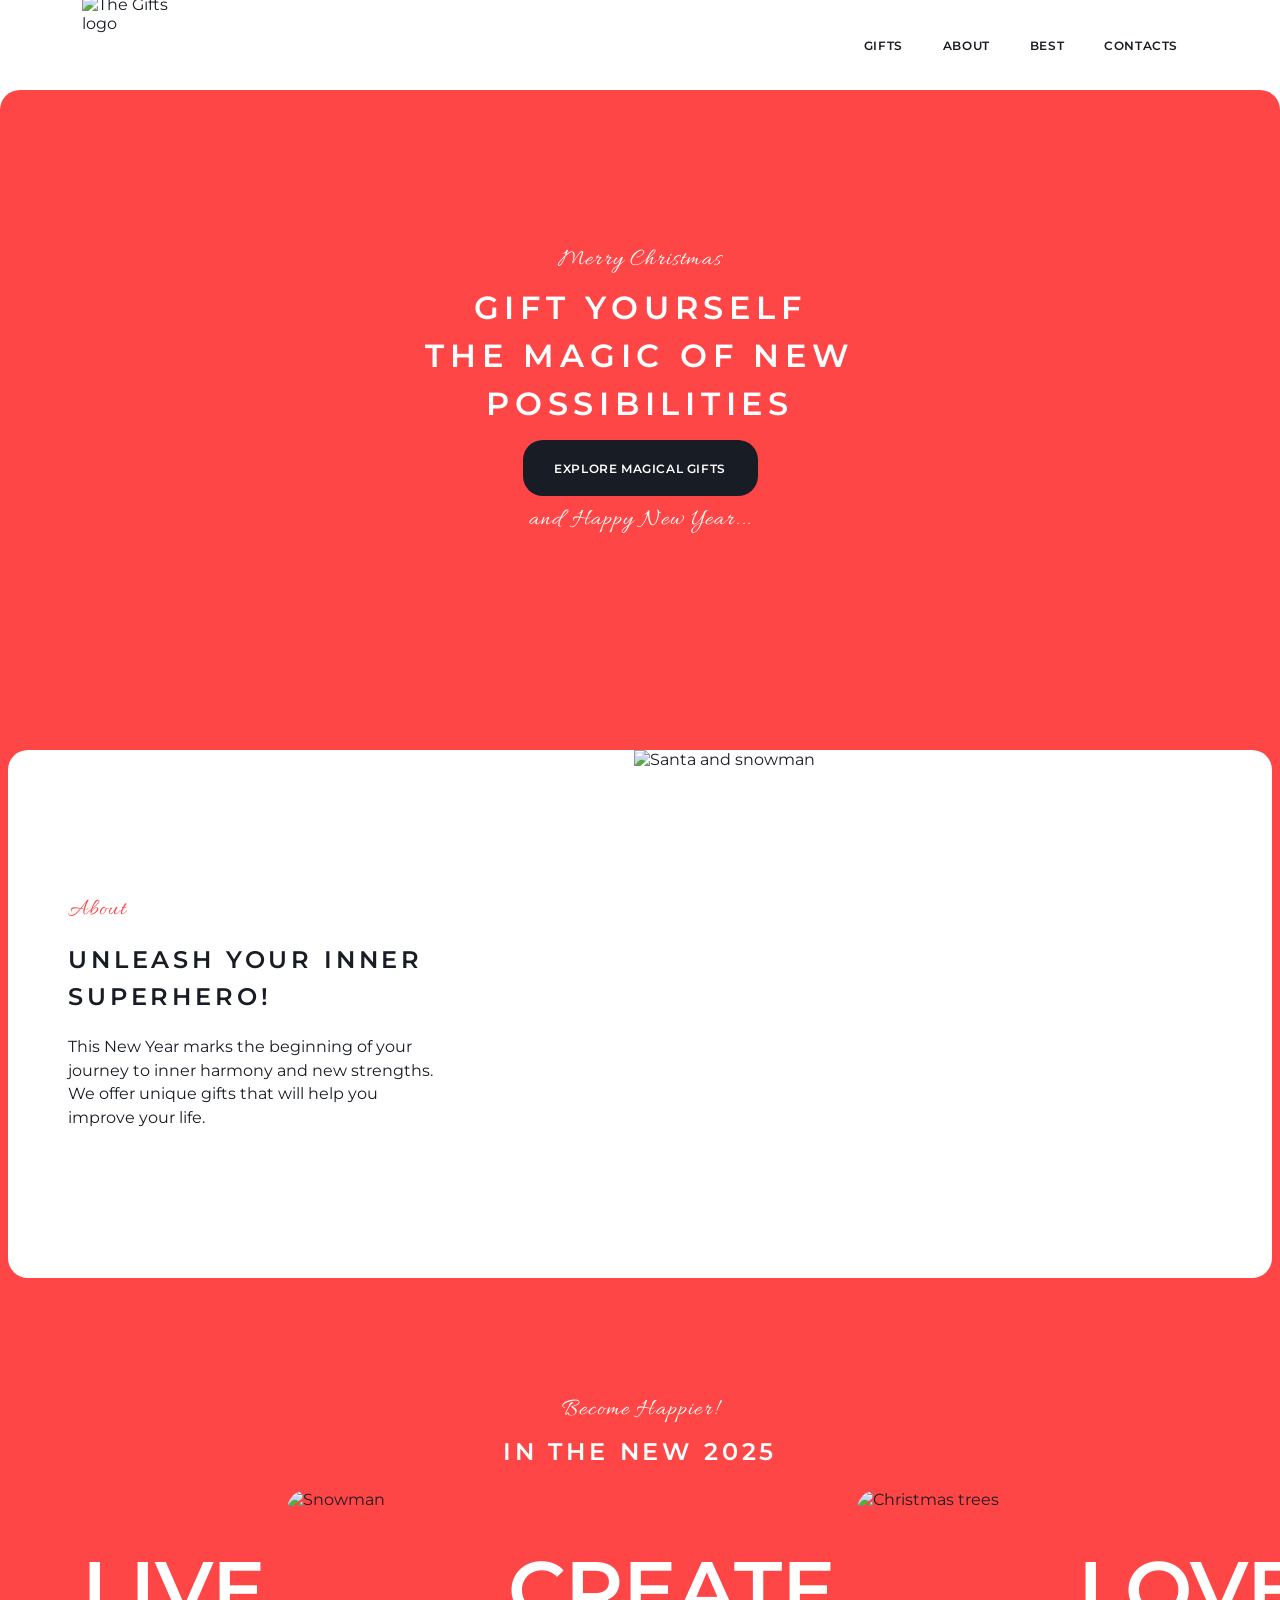
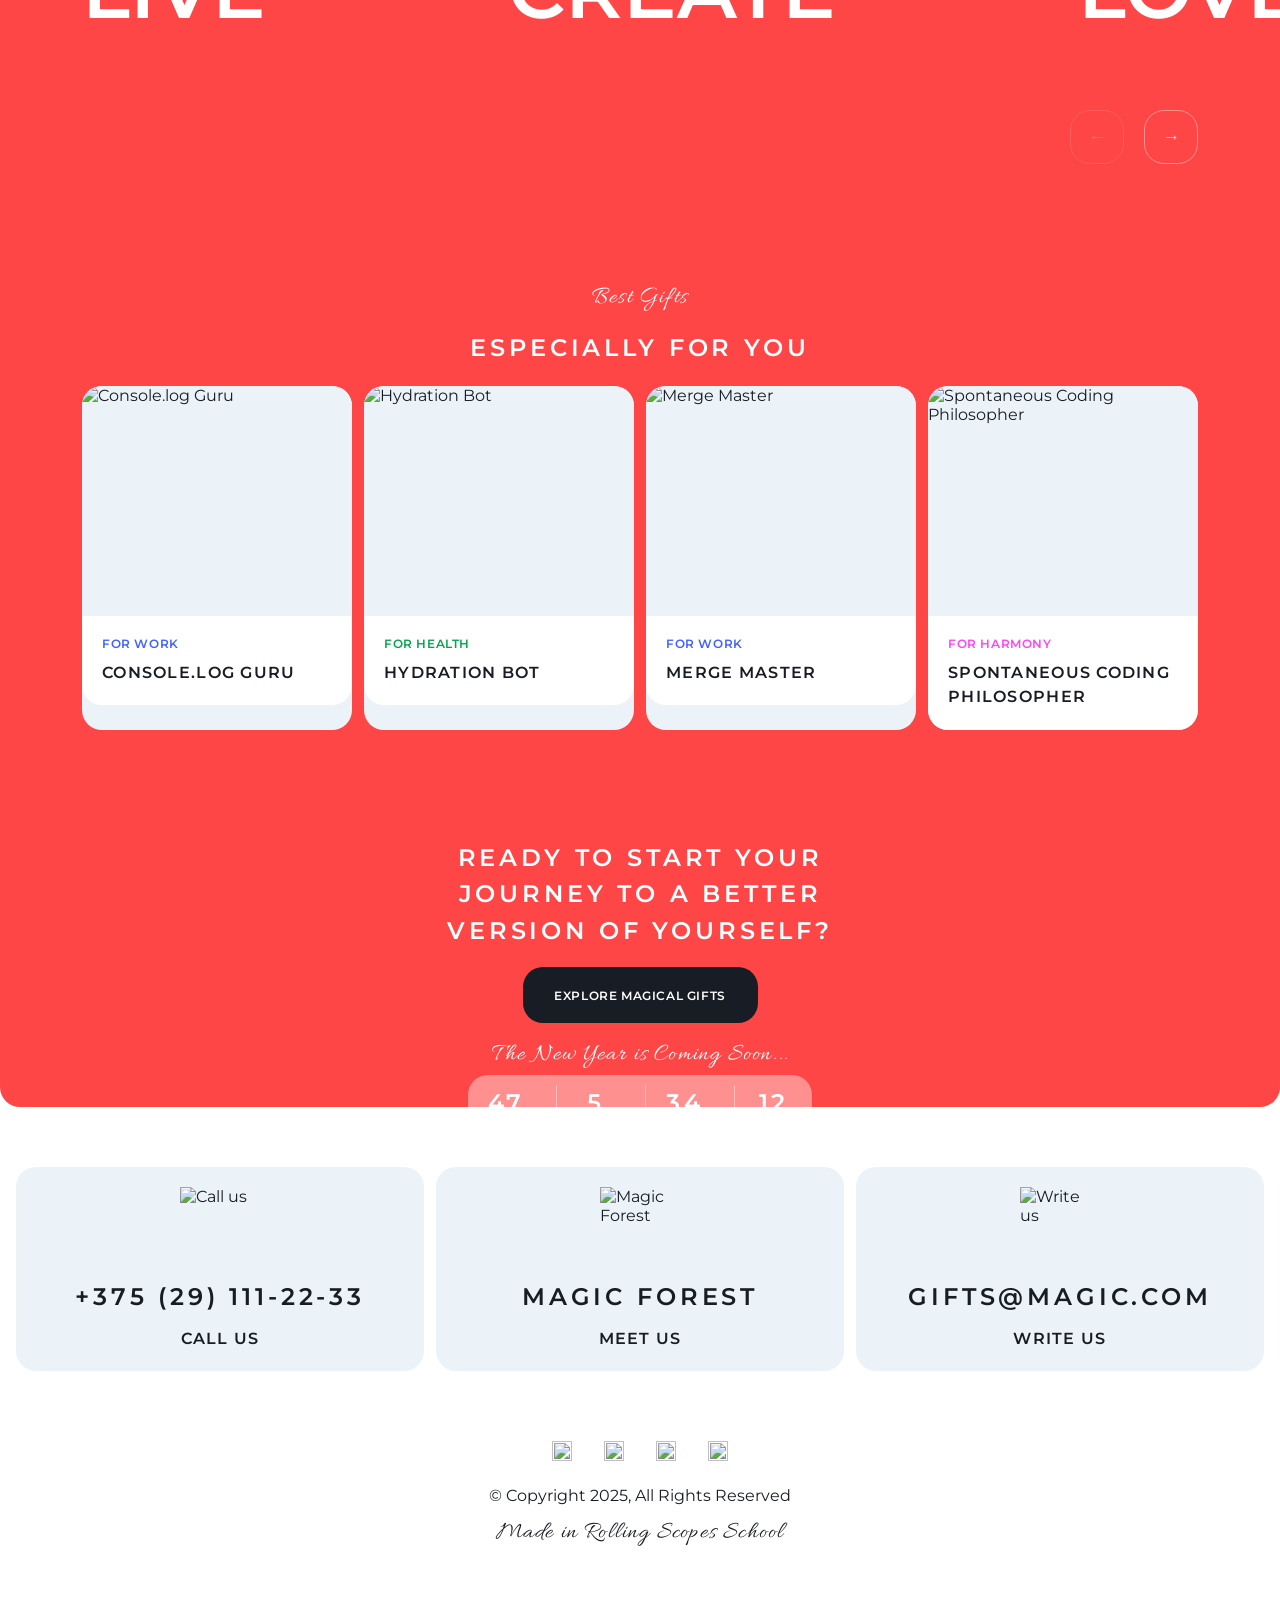
==== christmas-shop/index.html @ 15510784 "fix: responsive design for gifts and tabs, burger menu fix" ====
<!doctype html>
<html lang="en">
  <head>
    <meta charset="UTF-8">
    <meta name="viewport" content="width=device-width, initial-scale=1.0">

    <title>Christmas Shop</title>
    <link rel="icon" href="assets/icons/snowflake.svg" type="image/svg+xml">
    <link rel="preconnect" href="https://fonts.googleapis.com">
    <link rel="preconnect" href="https://fonts.gstatic.com" crossorigin>
    <link href="https://fonts.googleapis.com/css2?family=Allura&family=Montserrat:ital,wght@0,100..900;1,100..900&display=swap" rel="stylesheet">
    <link rel="stylesheet" href="style.css">
  </head>
  <body class="index-page">
    <div class="page-wrapper">

      <!-- HEADER -->
      <header class="header">
        <div class="header__inner">
          <a href="index.html" class="logo">
            <div class="logo__icon">
              <img src="assets/icons/logo.svg" alt="The Gifts logo">
            </div>
          </a>
          <nav>
            <ul class="nav">
              <li><a href="gifts.html" class="nav__link">GIFTS</a></li>
              <li><a href="#about" class="nav__link">ABOUT</a></li>
              <li><a href="#best" class="nav__link">BEST</a></li>
              <li><a href="#contacts" class="nav__link">CONTACTS</a></li>
            </ul>
          </nav>
          <button class="burger-btn" id="burgerBtn" aria-label="Menu">
            <span class="burger-btn__line"></span>
            <span class="burger-btn__line"></span>
          </button>
        </div>
      </header>

      <!-- MAIN -->
      <main>

        <!-- HERO -->
        <section id="hero" class="hero">
          <img
            class="hero__ball-bg"
            src="assets/images/bg-ball.png"
            alt=""
            aria-hidden="true"
          >

          <div class="hero__content">
            <p class="hero__tag">Merry Christmas</p>
            <h1 class="hero__title">
              Gift Yourself<br>
              The Magic Of New<br>
              Possibilities
            </h1>
            <a href="gifts.html" class="btn">Explore Magical Gifts</a>
            <p class="hero__sub">and Happy New Year...</p>
          </div>
        </section>

        <!-- ABOUT -->
        <section id="about" class="about">
          <div class="about__inner">
            <div class="about__text">
              <p class="about__label">About</p>
              <h2 class="about__title">Unleash Your Inner<br>Superhero!</h2>
              <p class="about__desc">
                This New Year marks the beginning of your journey to inner
                harmony and new strengths. We offer unique gifts that will help
                you improve your life.
              </p>
            </div>
            <div class="about__image">
              <img src="assets/images/santa.png" alt="Santa and snowman">
            </div>
          </div>
        </section>

        <!-- SLIDER -->
        <section id="slider" class="slider">
          <p class="section-label">Become Happier!</p>
          <h2 class="section-title">In The New 2025</h2>

          <div class="slider__viewport">
            <div class="slider__track" id="sliderTrack">
              <span class="slider__word">LIVE</span>
              <img
                class="slider__img"
                src="assets/images/snowman.png"
                alt="Snowman"
              >
              <span class="slider__word">CREATE</span>
              <img
                class="slider__img"
                src="assets/images/christmas-trees.png"
                alt="Christmas trees"
              >
              <span class="slider__word">LOVE</span>
              <img
                class="slider__img"
                src="assets/images/christmas-tree-ball.png"
                alt="Christmas ball"
              >
              <span class="slider__word">DREAM</span>
              <img
                class="slider__img"
                src="assets/images/fairytale-house.png"
                alt="Fairytale house"
              >
            </div>
          </div>

          <div class="slider__nav">
            <button
              class="slider__btn"
              id="sliderPrev"
              aria-label="Previous"
              disabled
            >
              &#8592;
            </button>
            <button class="slider__btn" id="sliderNext" aria-label="Next">
              &#8594;
            </button>
          </div>
        </section>

        <!-- BEST GIFTS -->
        <section id="best" class="best-gifts">
          <p class="best-gifts__label">Best Gifts</p>
          <h2 class="best-gifts__title">Especially For You</h2>

          <div class="gifts-grid">
            <article class="gift-card">
              <img
                class="gift-card__img"
                src="assets/images/gift-for-work.png"
                alt="Console.log Guru"
              >
              <div class="gift-card__body">
                <p class="gift-card__tag gift-card__tag--work">For Work</p>
                <h3 class="gift-card__name">Console.log Guru</h3>
              </div>
            </article>

            <article class="gift-card">
              <img
                class="gift-card__img"
                src="assets/images/gift-for-health.png"
                alt="Hydration Bot"
              >
              <div class="gift-card__body">
                <p class="gift-card__tag gift-card__tag--health">For Health</p>
                <h3 class="gift-card__name">Hydration Bot</h3>
              </div>
            </article>

            <article class="gift-card">
              <img
                class="gift-card__img"
                src="assets/images/gift-for-work.png"
                alt="Merge Master"
              >
              <div class="gift-card__body">
                <p class="gift-card__tag gift-card__tag--work">For Work</p>
                <h3 class="gift-card__name">Merge Master</h3>
              </div>
            </article>

            <article class="gift-card">
              <img
                class="gift-card__img"
                src="assets/images/gift-for-harmony.png"
                alt="Spontaneous Coding Philosopher"
              >
              <div class="gift-card__body">
                <p class="gift-card__tag gift-card__tag--harmony">For Harmony</p>
                <h3 class="gift-card__name">Spontaneous Coding Philosopher</h3>
              </div>
            </article>
          </div>
        </section>

        <!-- CTA -->
        <section id="cta" class="cta">
          <div class="cta__inner">
            <h2 class="cta__title">
              Ready To Start Your <br>
              Journey To A Better <br>
              Version Of Yourself?
            </h2>
            <a href="gifts.html" class="btn">Explore Magical Gifts</a>
            <p class="cta__tag">The New Year is Coming Soon...</p>
            <div class="countdown">
              <div class="countdown__block">
                <div class="countdown__num" id="cd-days">47</div>
                <div class="countdown__label">Days</div>
              </div>
              <div class="countdown__block">
                <div class="countdown__num" id="cd-hours">5</div>
                <div class="countdown__label">Hours</div>
              </div>
              <div class="countdown__block">
                <div class="countdown__num" id="cd-mins">34</div>
                <div class="countdown__label">Minutes</div>
              </div>
              <div class="countdown__block">
                <div class="countdown__num" id="cd-secs">12</div>
                <div class="countdown__label">Seconds</div>
              </div>
            </div>
          </div>

          <div class="cta__scene">
            <img
              class="cta__forest-bg"
              src="assets/images/bg-forest.png"
              alt=""
              aria-hidden="true"
            >
          </div>
        </section>

      </main>

      <!-- FOOTER -->
      <footer id="contacts" class="footer">
        <div class="footer__cards">
          <a href="tel:+375291112233" class="footer__card">
            <div class="footer__card-icon">
              <img src="assets/icons/santa-claus.svg" alt="Call us">
            </div>
            <p class="footer__card-main">+375 (29) 111-22-33</p>
            <p class="footer__card-sub">Call Us</p>
          </a>

          <a
            href="https://www.google.com/maps/place/Prague/@50.0580683,13.841845,10z/data=!3m1!4b1!4m6!3m5!1s0x470b939c0970798b:0x400af0f66164090!8m2!3d50.0755381!4d14.4378005!16zL20vMDV5d2c?entry=ttu&g_ep=EgoyMDI2MDQwNS4wIKXMDSoASAFQAw%3D%3D"
            target="_blank"
            rel="noopener noreferrer"
            class="footer__card"
          >
            <div class="footer__card-icon">
              <img src="assets/icons/christmas-tree.svg" alt="Magic Forest">
            </div>
            <p class="footer__card-main">Magic Forest</p>
            <p class="footer__card-sub">Meet Us</p>
          </a>

          <a href="mailto:gifts@magic.com" class="footer__card">
            <div class="footer__card-icon">
              <img src="assets/icons/snake.svg" alt="Write us">
            </div>
            <p class="footer__card-main">gifts@magic.com</p>
            <p class="footer__card-sub">Write Us</p>
          </a>
        </div>

        <div class="footer__bottom">
          <ul class="footer__socials">
            <li>
              <a
                href="#"
                class="footer__social-link"
                target="_blank"
                rel="noopener noreferrer"
                aria-label="Telegram"
              >
                <img src="assets/icons/social-telegr.svg" alt="" width="20" height="20">
              </a>
            </li>
            <li>
              <a
                href="#"
                class="footer__social-link"
                target="_blank"
                rel="noopener noreferrer"
                aria-label="Facebook"
              >
                <img src="assets/icons/social-faceb.svg" alt="" width="20" height="20">
              </a>
            </li>
            <li>
              <a
                href="#"
                class="footer__social-link"
                target="_blank"
                rel="noopener noreferrer"
                aria-label="Instagram"
              >
                <img src="assets/icons/social-instag.svg" alt="" width="20" height="20">
              </a>
            </li>
            <li>
              <a
                href="#"
                class="footer__social-link"
                target="_blank"
                rel="noopener noreferrer"
                aria-label="X"
              >
                <img src="assets/icons/social-x.svg" alt="" width="20" height="20">
              </a>
            </li>
          </ul>
          <p class="footer__copy">© Copyright 2025, All Rights Reserved</p>
          <p class="footer__made">
            <a
              href="https://rs.school/"
              target="_blank"
              rel="noopener noreferrer"
            >
              Made in Rolling Scopes School
            </a>
          </p>
        </div>
      </footer>

    </div>
    <!-- /.page-wrapper -->

  </body>
</html>
---- christmas-shop/style.css ----
/* -- RESET -- */
* {
    margin: 0;
    padding: 0;
    box-sizing: border-box;
}

/* -- BASE -- */
html {
    scroll-behavior: smooth;
}

body {
    font-family: 'Montserrat', sans-serif;
    background-color: #ffffff;
    color: #181C24;
    min-height: 100vh;
}

img {
    max-width: 100%;
    display: block;
}

a {
    text-decoration: none;
    color: inherit;
}

ul {
    list-style: none;
}

/* -- PAGE WRAPPER -- */
.page-wrapper {
    max-width: 1440px;
    width: 100%;
    margin: 0 auto;
    background-color: #ffffff;
    overflow-x: hidden;
}

/* -- HEADER -- */
.header {
    position: sticky;
    top: 0;
    z-index: 100;
    background-color: #ffffff;
    height: 90px;
}

.header__inner {
    height: 100%;
    display: flex;
    justify-content: space-between;
    align-items: center;
    padding: 0 82px;
}

.logo {
    display: flex;
    align-items: center;
    cursor: pointer;
}

.logo__icon {
    width: 100px;
    height: 100px;
}

.logo__icon img {
    width: 100%;
    height: 100%;
    object-fit: contain;
}

.nav {
    display: flex;
    align-items: center;
    list-style: none;
}

.nav__link {
    display: block;
    padding: 12px 20px;
    font-family: 'Montserrat', sans-serif;
    font-weight: 600;
    font-size: 12px;
    letter-spacing: 0.05em;
    text-transform: uppercase;
    color: #181C24;
    border-radius: 12px;
    transition: color 0.3s, background-color 0.3s;
}

.nav__link--active {
    color: #aaaaaa;
    cursor: default;
    pointer-events: none;
}

/* -- BUTTON -- */
.btn {
    display: inline-flex;
    align-items: center;
    justify-content: center;
    width: fit-content;
    min-width: 235px;
    height: 56px;
    background-color: #181C24;
    color: #ffffff;
    border-radius: 20px;
    font-family: 'Montserrat', sans-serif;
    font-weight: 600;
    font-size: 12px;
    letter-spacing: 0.05em;
    text-transform: uppercase;
    border: none;
    cursor: pointer;
    transition: background-color 0.3s, color 0.3s;
}

/* -- HERO -- */
.hero {
    position: relative;
    background-color: #ff4646;
    background-image: url('assets/images/bg-snow.png');
    background-repeat: no-repeat;
    background-position: center;
    background-size: cover;
    border-radius: 20px 20px 0 0;
    display: flex;
    align-items: center;
    justify-content: center;
    overflow: hidden;
    min-height: 600px;
}

.hero__ball-bg {
    position: absolute;
    top: 50%;
    left: 50%;
    transform: translate(-50%, -50%);
    height: 100%;
    width: auto;
    z-index: 1;
    pointer-events: none;
}

.hero__garland {
    position: absolute;
    top: 0;
    left: 0;
    width: 100%;
    z-index: 2;
    pointer-events: none;
}

.hero__content {
    position: relative;
    z-index: 3;
    display: flex;
    align-items: center;
    justify-content: center;
    flex-direction: column;
    gap: 12px;
    padding: 60px 0;
    width: 430px;
    max-width: 430px;
    text-align: center;
}

.hero__tag {
    font-family: 'Allura', cursive;
    font-size: 24px;
    line-height: 1;
    letter-spacing: 0.05em;
    color: #ffffff;
}

.hero__title {
    font-family: 'Montserrat', sans-serif;
    font-weight: 600;
    font-size: 32px;
    line-height: 1.5;
    letter-spacing: 0.18em;
    text-transform: uppercase;
    color: #ffffff;
}

.hero__sub {
    font-family: 'Allura', cursive;
    font-size: 24px;
    line-height: 1;
    letter-spacing: 0.05em;
    color: #ffffff;
}

/* -- ABOUT -- */
.about {
    background-color: #ff4646;
    background-image: url('assets/images/bg-snow.png');
    background-repeat: no-repeat;
    background-position: center;
    background-size: cover;
    padding: 60px 8px;
    display: flex;
    justify-content: center;
}

.about__inner {
    display: flex;
    align-items: center;
    justify-content: space-between;
    flex-direction: row;
    border-radius: 20px;
    width: 1276px;
    height: 528px;
    max-width: 1276px;
    background-color: #ffffff;
    overflow: hidden;
}

.about__text {
    padding: 60px 0 60px 60px;
    width: 426px;
    max-width: 426px;
    display: flex;
    align-items: flex-start;
    justify-content: center;
    flex-direction: column;
    gap: 20px;
}

.about__label {
    font-family: 'Allura', cursive;
    font-size: 24px;
    line-height: 1;
    letter-spacing: 0.05em;
    color: #ff4646;
}

.about__title {
    font-family: 'Montserrat', sans-serif;
    font-weight: 600;
    font-size: 24px;
    line-height: 1.52;
    letter-spacing: 0.16em;
    text-transform: uppercase;
    color: #181C24;
}

.about__desc {
    font-family: 'Montserrat', sans-serif;
    font-weight: 400;
    font-size: 16px;
    line-height: 1.48;
    color: #181C24;
}

.about__image {
    width: 638px;
    height: 528px;
    flex-shrink: 0;
    overflow: hidden;
}

.about__image img {
    width: 100%;
    height: 100%;
    object-fit: cover;
    border-radius: 0 20px 20px 0;
}

/* -- SLIDER -- */
.slider {
    height: 488px;
    background-color: #ff4646;
    background-image: url('assets/images/bg-snow.png');
    background-repeat: no-repeat;
    background-position: center;
    background-size: cover;
    overflow: hidden;
}

.section-label {
    font-family: 'Allura', cursive;
    font-size: 24px;
    line-height: 1;
    letter-spacing: 0.05em;
    text-align: center;
    color: #ffffff;
    padding-top: 60px;
    margin-bottom: 12px;
}

.section-title {
    font-family: 'Montserrat', sans-serif;
    font-weight: 600;
    font-size: 24px;
    line-height: 1.52;
    letter-spacing: 0.16em;
    text-transform: uppercase;
    text-align: center;
    color: #ffffff;
    margin-bottom: 20px;
}

.slider__viewport {
    overflow: hidden;
    padding-left: 82px;
}

.slider__track {
    display: flex;
    align-items: center;
    flex-direction: row;
    gap: 21px;
    transition: transform 0.5s ease;
    will-change: transform;
}

.slider__word {
    font-family: 'Montserrat', sans-serif;
    font-weight: 600;
    font-size: 80px;
    line-height: 1;
    text-transform: uppercase;
    color: #ffffff;
    flex-shrink: 0;
}

.slider__img {
    width: 200px;
    height: 200px;
    border-radius: 20px;
    object-fit: cover;
    flex-shrink: 0;
}

.slider__nav {
    display: flex;
    align-items: center;
    justify-content: flex-end;
    gap: 20px;
    padding-top: 20px;
    padding-right: 82px;
}

.slider__btn {
    display: flex;
    align-items: center;
    justify-content: center;
    width: 54px;
    height: 54px;
    border-radius: 20px;
    border: 1px solid rgba(255, 255, 255, 0.4);
    background: transparent;
    color: rgba(255, 255, 255, 0.7);
    font-size: 18px;
    cursor: pointer;
    transition: background-color 0.3s, color 0.3s, border-color 0.3s;
}

.slider__btn:disabled {
    opacity: 0.3;
    cursor: default;
}

/* -- BEST GIFTS -- */
.best-gifts {
    height: 554px;
    display: flex;
    flex-direction: column;
    gap: 20px;
    background-color: #ff4646;
    background-image: url('assets/images/bg-snow.png');
    background-repeat: no-repeat;
    background-position: center;
    background-size: cover;
}

.best-gifts__label {
    font-family: 'Allura', cursive;
    font-size: 24px;
    line-height: 1;
    letter-spacing: 0.05em;
    text-align: center;
    color: #ffffff;
    padding-top: 60px;
}

.best-gifts__title {
    font-family: 'Montserrat', sans-serif;
    font-weight: 600;
    font-size: 24px;
    line-height: 1.52;
    letter-spacing: 0.16em;
    text-transform: uppercase;
    text-align: center;
    color: #ffffff;
}

/* -- GIFT CARDS (shared: best-gifts + gifts page) -- */
.gifts-grid {
    display: flex;
    justify-content: center;
    gap: 12px;
    padding: 0 82px;
}

.gift-card {
    border-radius: 20px;
    width: 310px;
    background-color: #ecf3f8;
    cursor: pointer;
    overflow: hidden;
    transition: box-shadow 0.3s;
}

.gift-card__img {
    width: 100%;
    height: 230px;
    object-fit: contain;
    display: block;
    background-color: #ecf3f8;
}

.gift-card__body {
    background-color: #ffffff;
    border-radius: 0 0 20px 20px;
    padding: 20px;
}

.gift-card__tag {
    font-family: 'Montserrat', sans-serif;
    font-weight: 600;
    font-size: 12px;
    line-height: 1.3;
    letter-spacing: 0.05em;
    text-transform: uppercase;
    margin-bottom: 9px;
}

.gift-card__tag--work    { color: #4361ff; }
.gift-card__tag--health  { color: #06a44f; }
.gift-card__tag--harmony { color: #ff43f7; }

.gift-card__name {
    font-family: 'Montserrat', sans-serif;
    font-weight: 600;
    font-size: 16px;
    line-height: 1.52;
    letter-spacing: 0.08em;
    text-transform: uppercase;
    color: #181C24;
    transition: color 0.3s;
}

/* -- CTA -- */
.cta {
    position: relative;
    display: flex;
    align-items: center;
    justify-content: flex-start;
    flex-direction: column;
    border-radius: 0 0 20px 20px;
    background-color: #ff4646;
    background-image: url('assets/images/bg-snow.png');
    background-repeat: no-repeat;
    background-position: center;
    background-size: cover;
    overflow: hidden;
}

.cta__inner {
    position: relative;
    z-index: 2;
    display: flex;
    align-items: center;
    flex-direction: column;
}

.cta__title {
    width: 426px;
    font-family: 'Montserrat', sans-serif;
    font-weight: 600;
    font-size: 24px;
    line-height: 1.52;
    letter-spacing: 0.16em;
    text-transform: uppercase;
    text-align: center;
    color: #ffffff;
    padding-top: 60px;
    margin-bottom: 18px;
}

.cta__tag {
    font-family: 'Allura', cursive;
    font-size: 24px;
    line-height: 1;
    letter-spacing: 0.05em;
    text-align: center;
    color: #ffffff;
    padding-top: 20px;
    margin-bottom: 8px;
}

.countdown {
    display: inline-flex;
    align-items: center;
    justify-content: center;
    gap: 9px;
    border-radius: 20px;
    width: 344px;
    height: 72px;
    background: rgba(255, 255, 255, 0.4);
    margin-bottom: 40px;
}

.countdown__block {
    display: flex;
    flex-direction: column;
    align-items: center;
    justify-content: center;
    padding: 0 16px;
    min-width: 80px;
}

.countdown__block + .countdown__block {
    border-left: 1px solid rgba(255, 255, 255, 0.4);
}

.countdown__num {
    font-family: 'Montserrat', sans-serif;
    font-weight: 600;
    font-size: 24px;
    line-height: 1.52;
    letter-spacing: 0.16em;
    text-align: center;
    color: #ffffff;
}

.countdown__label {
    font-family: 'Montserrat', sans-serif;
    font-weight: 600;
    font-size: 12px;
    line-height: 1.3;
    letter-spacing: 0.05em;
    text-transform: uppercase;
    text-align: center;
    color: #ffffff;
}

.cta__scene {
    position: relative;
    width: 100%;
    margin-top: -80px;
    z-index: 1;
}

.cta__forest-bg {
    width: 100%;
    display: block;
}

/* -- FOOTER -- */
.footer {
    background-color: #ffffff;
    padding: 60px 8px;
    display: flex;
    flex-direction: column;
    align-items: center;
}

.footer__cards {
    display: flex;
    align-items: center;
    justify-content: center;
    flex-direction: row;
    gap: 12px;
    padding: 0 8px;
    margin-bottom: 21px;
    width: 100%;
}

.footer__card {
    flex: 1;
    display: flex;
    align-items: center;
    justify-content: center;
    flex-direction: column;
    gap: 12px;
    border-radius: 20px;
    height: 204px;
    background-color: #ecf3f8;
    transition: box-shadow 0.3s;
}

.footer__card-icon {
    width: 80px;
    height: 80px;
}

.footer__card-icon img {
    width: 100%;
    height: 100%;
    object-fit: contain;
}

.footer__card-main {
    font-family: 'Montserrat', sans-serif;
    font-weight: 600;
    font-size: 24px;
    line-height: 1.52;
    letter-spacing: 0.16em;
    text-transform: uppercase;
    text-align: center;
    color: #181C24;
    transition: color 0.3s;
}

.footer__card-sub {
    font-family: 'Montserrat', sans-serif;
    font-weight: 600;
    font-size: 16px;
    line-height: 1.52;
    letter-spacing: 0.08em;
    text-transform: uppercase;
    text-align: center;
    color: #181C24;
    transition: color 0.3s;
}

.footer__bottom {
    display: flex;
    flex-direction: column;
    align-items: center;
}

.footer__socials {
    display: flex;
    align-items: center;
    gap: 12px;
    list-style: none;
    height: 40px;
    margin-top: 39px;
    margin-bottom: 13px;
}

.footer__social-link {
    display: flex;
    align-items: center;
    justify-content: center;
    width: 40px;
    height: 40px;
    border-radius: 50%;
    padding: 8px;
    transition: background-color 0.3s;
}

.footer__copy {
    font-family: 'Montserrat', sans-serif;
    font-weight: 400;
    font-size: 16px;
    line-height: 1.48;
    text-align: center;
    color: #181C24;
}

.footer__made {
    font-family: 'Allura', cursive;
    font-size: 24px;
    line-height: 1;
    letter-spacing: 0.05em;
    text-align: center;
    color: #181C24;
    padding-top: 13px;
}

.footer__made a {
    color: #181C24;
    transition: color 0.3s;
}

/* -- GIFTS PAGE -- */
.gifts-section {
    position: relative;
    background-color: #ff4646;
    background-image: url('assets/images/bg-snow.png');
    background-repeat: no-repeat;
    background-position: center;
    background-size: cover;
    padding-bottom: 80px;
}

.gifts-section__garland {
    width: 100%;
    display: block;
    pointer-events: none;
}

.gifts-section__header {
    text-align: center;
    padding: 40px 82px 32px;
}

.gifts-section__title {
    font-family: 'Montserrat', sans-serif;
    font-weight: 600;
    font-size: 32px;
    line-height: 1.5;
    letter-spacing: 0.18em;
    text-transform: uppercase;
    color: #ffffff;
    margin-bottom: 28px;
}

.gifts-tabs {
    display: flex;
    justify-content: center;
    gap: 8px;
}

.gifts-tabs__btn {
    background-color: transparent;
    color: #ffffff;
    border: 1px solid transparent;
    padding: 10px 24px;
    border-radius: 20px;
    font-family: 'Montserrat', sans-serif;
    font-weight: 600;
    font-size: 12px;
    letter-spacing: 0.05em;
    text-transform: uppercase;
    cursor: pointer;
    transition: all 0.3s ease;
}

.gifts-tabs__btn:hover,
.gifts-tabs__btn--active {
    background-color: rgba(255, 255, 255, 0.2);
    border-color: rgba(255, 255, 255, 0.5);   
    color: #ffffff; 
}


.gifts-tabs__btn--active {
    cursor: default;
    pointer-events: none;
    background-color: rgba(255, 255, 255, 0.2); 
}

.gifts-section .gifts-grid {
    display: grid;
    grid-template-columns: repeat(4, 1fr);
    gap: 12px;
    padding: 0 82px;
}

/* -- BACK TO TOP -- */
.back-to-top {
    position: fixed;
    bottom: 40px;
    right: 40px;
    width: 40px;
    height: 40px;
    border-radius: 50%;
    background-color: #ffffff;
    border: 2px solid rgba(0, 0, 0, 0.1);
    color: #181C24;
    font-size: 16px;
    display: none;
    align-items: center;
    justify-content: center;
    cursor: pointer;
    z-index: 300;
    box-shadow: 0 4px 16px rgba(0, 0, 0, 0.12);
    transition: background-color 0.3s, color 0.3s;
}

.back-to-top.visible {
    display: flex;
}

/* -- BURGER MENU -- */
.burger-btn {
    display: none;
    width: 40px;
    height: 40px;
    background: transparent;
    border: none;
    cursor: pointer;
    flex-direction: column;
    justify-content: center;
    align-items: center;
    gap: 8px;   
    padding: 0;
}

.burger-btn__line {
    display: block;
    width: 28px;
    height: 2px;
    background-color: #181C24;
    border-radius: 2px;
    transition: transform 0.3s ease, background-color 0.3s;
}

.burger-btn.open .burger-btn__line:nth-child(1) {
    transform: translateY(5px) rotate(45deg);
}

.burger-btn.open .burger-btn__line:nth-child(2) {
    opacity: 0;
}

.burger-btn.open .burger-btn__line:nth-child(3) {
    transform: translateY(-5px) rotate(-45deg);
}

.nav-mobile {
    display: none;
    position: absolute;
    top: 90px;
    left: 0;
    width: 100%;
    background-color: #ffffff;
    z-index: 99;
    padding: 20px 0;
    box-shadow: 0 8px 20px rgba(0, 0, 0, 0.08);
}

.nav-mobile.open {
    display: flex;
    flex-direction: column;
    align-items: center;
    gap: 8px;
}

.nav-mobile .nav__link {
    font-size: 14px;
    padding: 12px 40px;
    width: 100%;
    text-align: center;
    text-decoration: none;
    display: block;
}

/* --HOVER — тільки на desktop-- */
@media (hover: hover) and (pointer: fine) {

    .nav__link:hover:not(.nav__link--active) {
        color: #ff4646;
        background-color: rgba(255, 70, 70, 0.1);
    }

    .btn:hover {
        background-color: #ffffff;
        color: #181C24;
    }

    .slider__btn:hover:not(:disabled) {
        background-color: #ffffff;
        color: #ff4646;
        border-color: #ffffff;
    }

    .gift-card:hover {
        box-shadow: 0 8px 32px rgba(0, 0, 0, 0.15);
    }

    .gift-card:hover .gift-card__name {
        color: #ff4646;
    }

    .footer__card:hover {
        box-shadow: 0 8px 24px rgba(0, 0, 0, 0.1);
    }

    .footer__card:hover .footer__card-main,
    .footer__card:hover .footer__card-sub {
        color: #ff4646;
    }

    .footer__social-link:hover {
        background-color: rgba(255, 70, 70, 0.1);
    }

    .footer__social-link:hover img {
        filter: invert(30%) sepia(90%) saturate(400%) hue-rotate(320deg);
    }

    .footer__made a:hover {
        color: #ff4646;
    }

    .gifts-tabs__btn:hover {
        background-color: rgba(255, 255, 255, 0.2);
        border-color: #ffffff;
    }

    .back-to-top:hover {
        background-color: #ff4646;
        color: #ffffff;
    }
}

/*-- MEDIA - 768px -- */
@media (max-width: 768px) {

    .page-wrapper {
        width: 100%;
    }

    .header__inner {
        padding: 0 20px;
    }

    .nav {
        display: none;
    }

    .burger-btn {
        display: flex;
    }

    .hero {
        min-height: 400px;
        border-radius: 12px 12px 0 0;
    }

    .hero__ball-bg {
        height: 100%;
        width: auto;
        max-width: none;
    }

    .hero__content {
        width: 90%;
        max-width: 90%;
        padding: 40px 20px;
        box-sizing: border-box;
    }

    .hero__title {
        font-size: 22px;
        letter-spacing: 0.08em;
        word-break: break-word;
    }

    .btn {
        min-width: auto;
        width: auto;
        padding: 14px 24px;
        white-space: nowrap;
        font-size: 11px;
    }

    .about {
        padding: 20px;
    }

    .about__inner {
        flex-direction: column;
        width: 100%;
        max-width: 100%;
        height: auto;
    }

    .about__text {
        width: 100%;
        max-width: 100%;
        padding: 32px 24px;
    }

    .about__image {
        width: 100%;
        height: 300px;
        flex-shrink: 0;
    }

    .about__image img {
        border-radius: 0 0 20px 20px;
    }

    .slider {
        height: auto;
        padding-bottom: 40px;
    }

    .slider__viewport {
        padding-left: 20px;
    }

    .slider__word {
        font-size: 48px;
    }

    .slider__img {
        width: 140px;
        height: 140px;
    }

    .slider__nav {
        padding-right: 20px;
    }

    .best-gifts {
        height: auto;
        padding-bottom: 40px;
    }

@media (max-width: 768px) {
    .gifts-section .gifts-grid, 
    .best-gifts .gifts-grid,
    .gifts-grid {
        display: grid !important;
        grid-template-columns: repeat(2, 1fr) !important; /* РІВНО ДВІ КОЛОНКИ */
        gap: 12px !important;
        padding: 0 20px !important;
    }

    .gift-card {
        width: 100%;
    }

    .cta {
        padding: 40px 20px 0;
    }

    .cta__title {
        width: 100%;
        font-size: 18px;
        padding-top: 20px;
    }

    .footer {
        padding: 40px 20px;
    }

    .footer__cards {
        flex-direction: column;
        padding: 0;
    }

    .footer__card {
        width: 100%;
        height: auto;
        padding: 32px 20px;
    }

    .footer__card-main {
        font-size: 18px;
    }

    .gifts-section__header {
        padding: 40px 20px 32px;
    }

    .gifts-section__title {
        font-size: 24px;
    }
}


/* -- MEDIA - 480px -- */
@media (max-width: 480px) {

    body {
        overflow-x: hidden;
    }

    .page-wrapper {
        width: 100%;
        overflow-x: hidden;
    }

    .header {
        height: 60px;
    }

    .header__inner {
        padding: 0 16px;
    }

    .nav-mobile {
        top: 60px;
    }

    .hero {
        min-height: 320px;
        border-radius: 0;
    }

    .hero__ball-bg {
        height: 100%;
        width: auto;
        max-width: none;
    }

    .hero__content {
        width: 85%;
        max-width: 85%;
        padding: 32px 16px;
        gap: 8px;
        box-sizing: border-box;
    }

    .hero__title {
        font-size: 16px;
        letter-spacing: 0.05em;
        word-break: break-word;
    }

    .hero__tag,
    .hero__sub {
        font-size: 20px;
    }

    .btn {
        min-width: auto;
        width: auto;
        padding: 12px 20px;
        white-space: nowrap;
        font-size: 10px;
    }

    .about {
        padding: 16px;
    }

    .about__inner {
        flex-direction: column;
        width: 100%;
        max-width: 100%;
        height: auto;
    }

    .about__text {
        width: 100%;
        max-width: 100%;
        padding: 24px 20px;
        gap: 12px;
    }

    .about__title {
        font-size: 18px;
        letter-spacing: 0.08em;
    }

    .about__desc {
        font-size: 14px;
    }

    .about__image {
        width: 100%;
        height: 220px;
    }

    .about__image img {
        border-radius: 0 0 20px 20px;
    }

    .slider {
        height: auto;
        padding-bottom: 32px;
    }

    .section-label {
        padding-top: 32px;
        font-size: 20px;
    }

    .section-title {
        font-size: 18px;
        padding: 0 16px;
    }

    .slider__viewport {
        padding-left: 16px;
    }

    .slider__word {
        font-size: 32px;
        padding: 0 10px;
    }

    .slider__img {
        width: 90px;
        height: 90px;
    }

    .slider__nav {
        padding-right: 16px;
    }

    .best-gifts {
        height: auto;
        padding-bottom: 32px;
    }

    .best-gifts__label {
        font-size: 20px;
        padding-top: 32px;
    }

    .best-gifts__title {
        font-size: 18px;
        padding: 0 16px;
    }

    .gifts-section .gifts-grid, 
    .best-gifts .gifts-grid,
    .gifts-grid {
        display: grid !important;
        grid-template-columns: 1fr !important; 
        padding: 0 16px !important;
    }

    .gift-card {
        width: 100% !important;
        max-width: none !important;
    }

    .cta {
        padding: 32px 16px 0;
    }

    .cta__title {
        width: 100%;
        font-size: 16px;
        letter-spacing: 0.08em;
        padding-top: 0;
    }

    .cta__tag {
        font-size: 20px;
    }

    .countdown {
        width: 100%;
        max-width: 320px;
        gap: 0;
    }

    .countdown__block {
        padding: 0 10px;
        min-width: auto;
    }

    .countdown__num {
        font-size: 20px;
    }

    .countdown__label {
        font-size: 9px;
    }

    .footer {
        padding: 32px 16px;
    }

    .footer__cards {
        flex-direction: column;
        padding: 0;
    }

    .footer__card {
        width: 100%;
        height: auto;
        padding: 4px 16px;
    }

    .footer__card-main {
        font-size: 16px;
        letter-spacing: 0.06em;
    }

    .footer__card-sub {
        font-size: 13px;
    }

    .footer__copy {
        font-size: 13px;
    }

    .footer__made {
        font-size: 20px;
    }

    .gifts-section__header {
        padding: 24px 16px 20px;
    }

    .gifts-section__title {
        font-size: 20px;
        letter-spacing: 0.08em;
    }

.gifts-tabs {
    display: flex;
    flex-wrap: nowrap; 
    justify-content: space-between; 
    gap: 4px; 
    width: 100%;
}

.gifts-tabs__btn {
    flex: 1; 
    padding: 10px 4px; 
    font-size: 10px; 
    text-align: center;
    white-space: nowrap; 
}

}
}
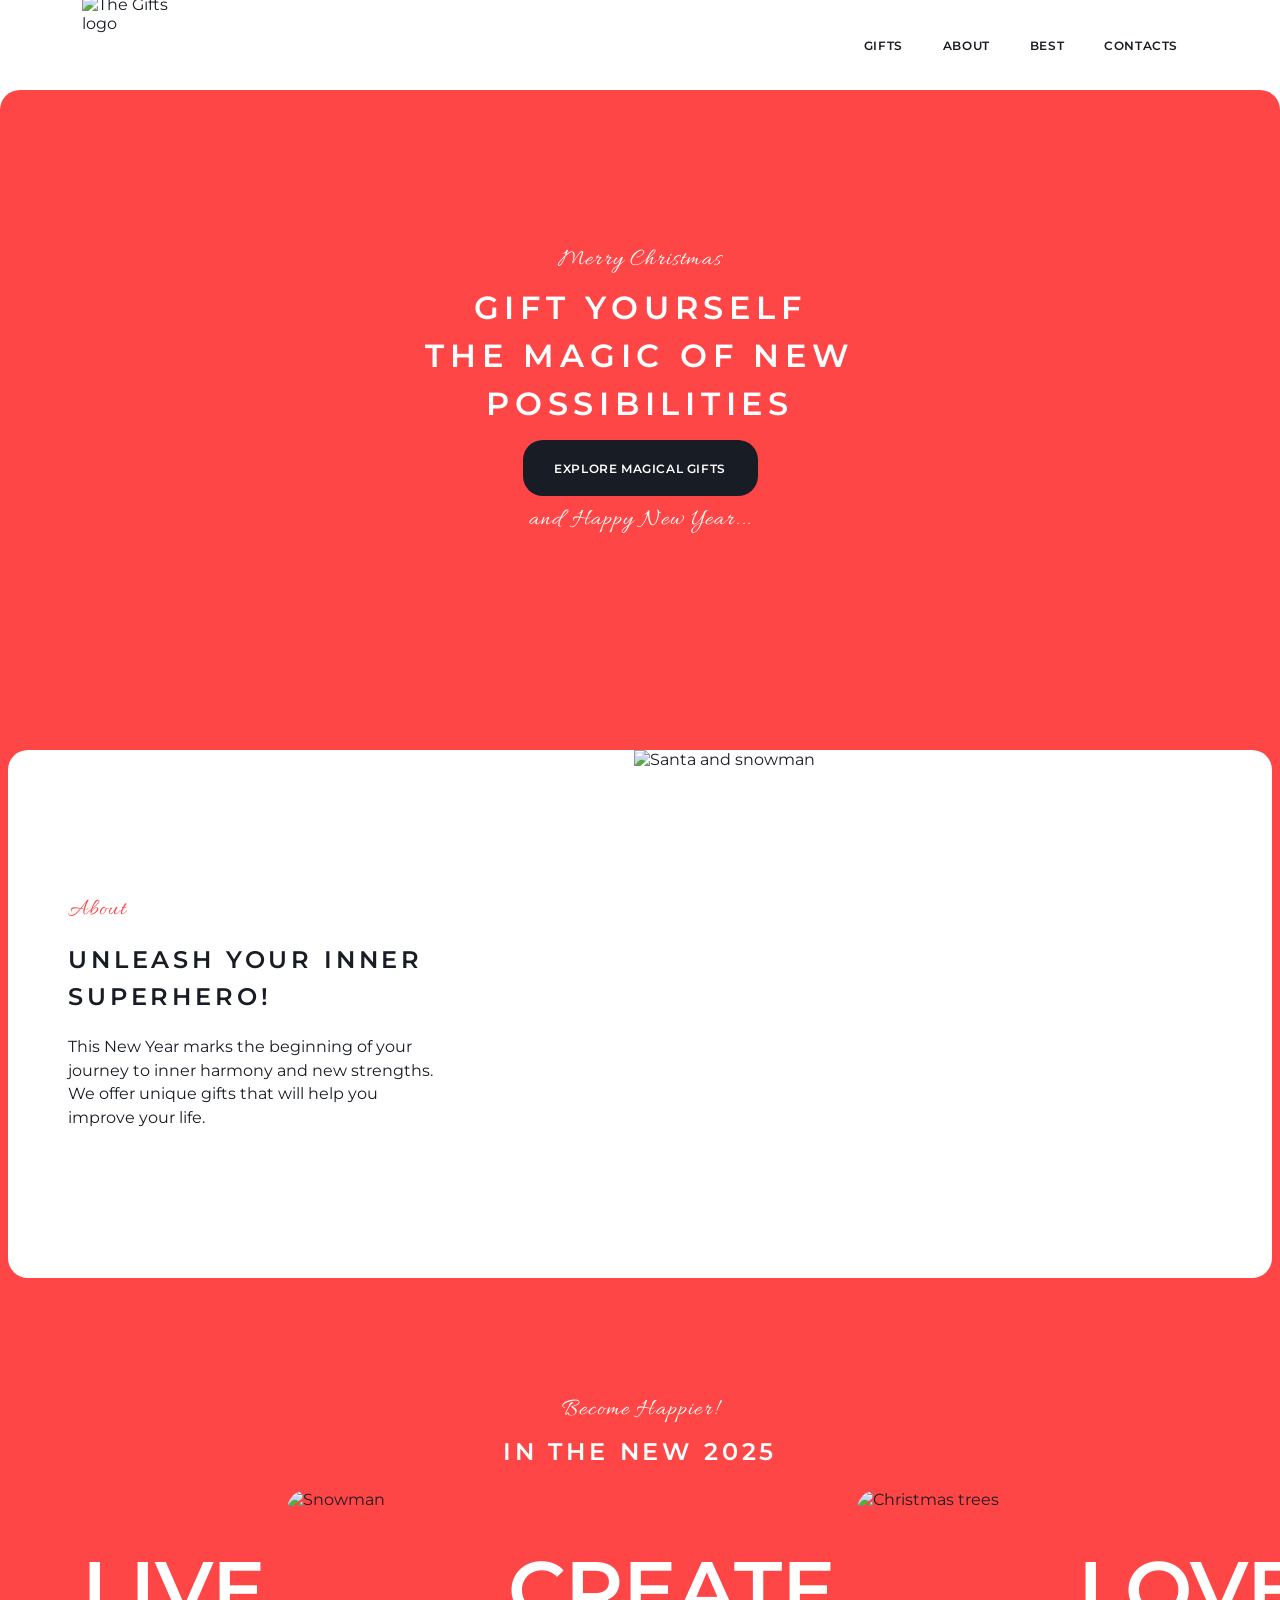
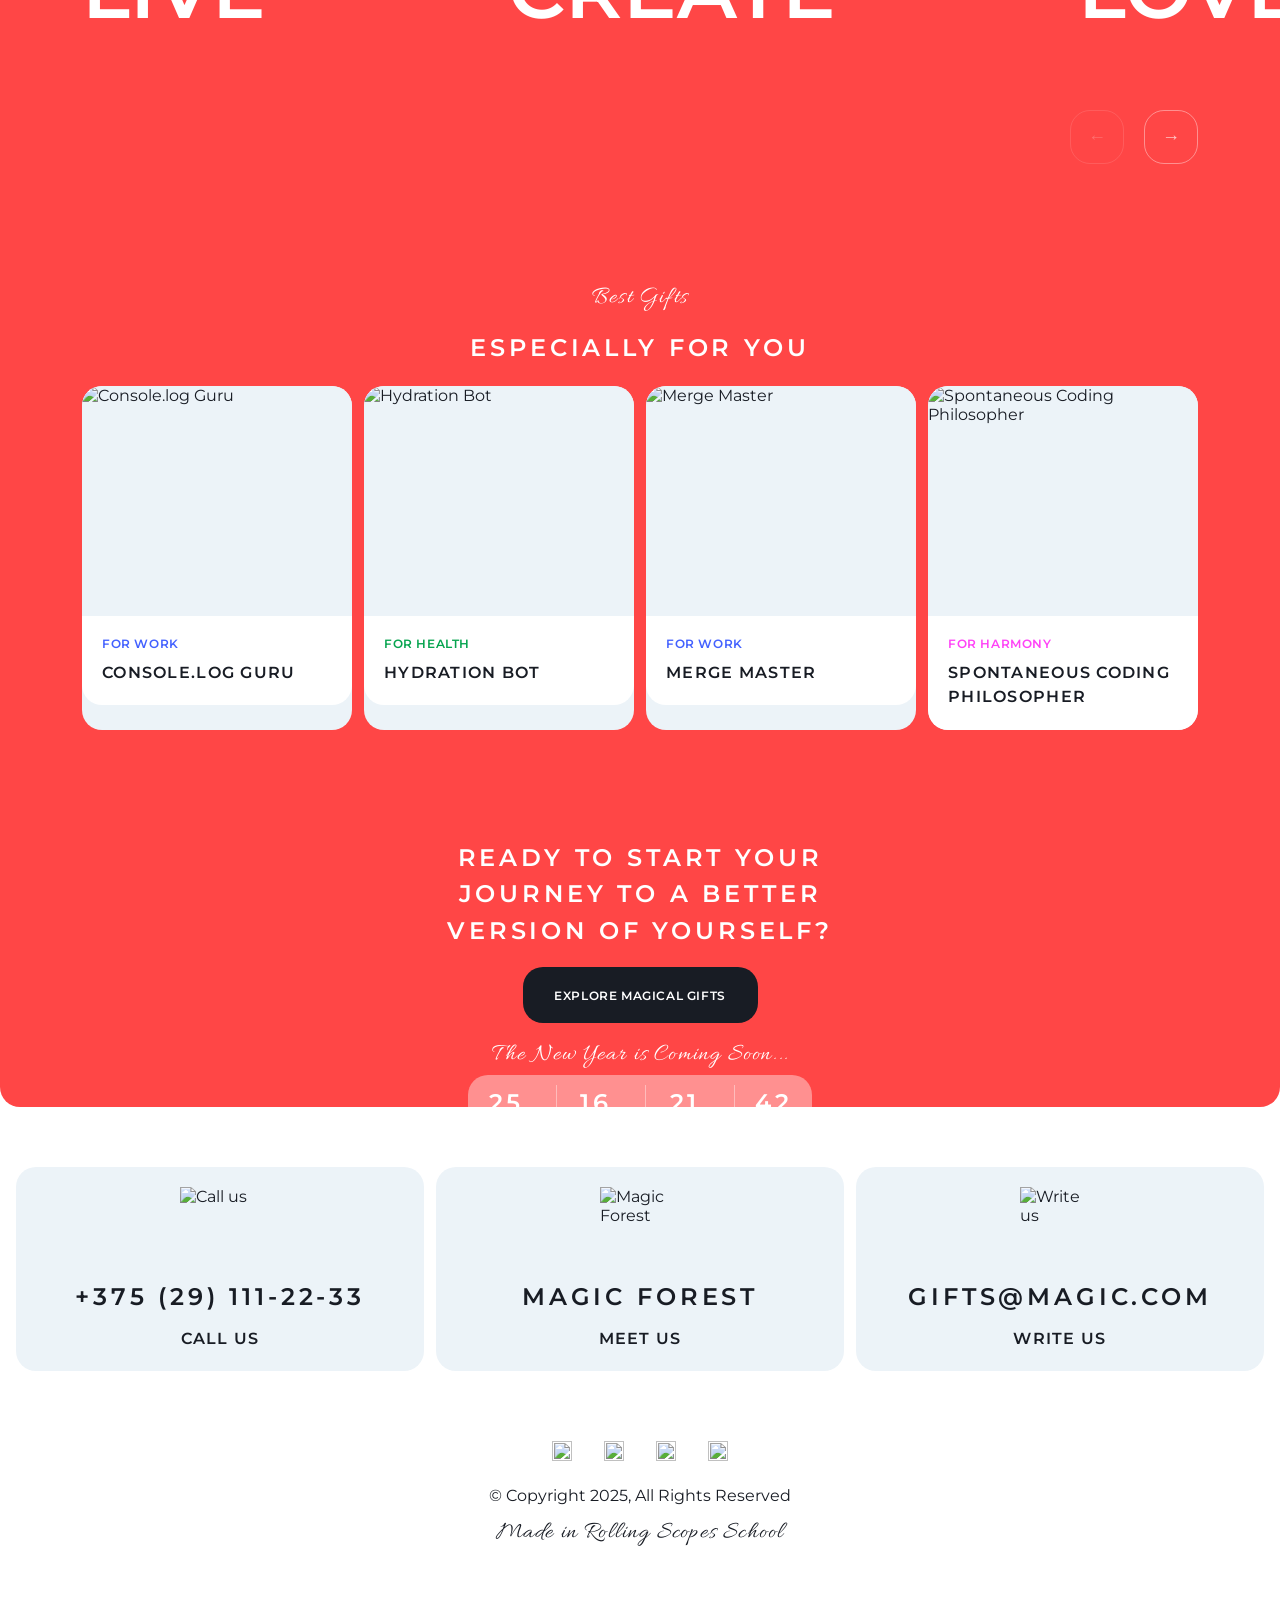
==== commit 4aeebf07: "feat: implement burger menu and new year timer" ====
--- a/christmas-shop/index.html
+++ b/christmas-shop/index.html
@@ -37,6 +37,17 @@
         </div>
       </header>
 
+      <!-- NAV MOBILE -->
+  <nav class="nav-mobile">
+    <ul class="nav">
+      <li><a href="gifts.html" class="nav__link">GIFTS</a></li>
+      <li><a href="index.html#about" class="nav__link">ABOUT</a></li>
+      <li><a href="index.html#best" class="nav__link">BEST</a></li>
+      <li><a href="index.html#contacts" class="nav__link">CONTACTS</a></li>
+    </ul>
+  </nav>
+
+
       <!-- MAIN -->
       <main>
 
@@ -196,19 +207,19 @@
             <p class="cta__tag">The New Year is Coming Soon...</p>
             <div class="countdown">
               <div class="countdown__block">
-                <div class="countdown__num" id="cd-days">47</div>
+                <div class="countdown__num" id="cd-days">0</div>
                 <div class="countdown__label">Days</div>
               </div>
               <div class="countdown__block">
-                <div class="countdown__num" id="cd-hours">5</div>
+                <div class="countdown__num" id="cd-hours">0</div>
                 <div class="countdown__label">Hours</div>
               </div>
               <div class="countdown__block">
-                <div class="countdown__num" id="cd-mins">34</div>
+                <div class="countdown__num" id="cd-mins">0</div>
                 <div class="countdown__label">Minutes</div>
               </div>
               <div class="countdown__block">
-                <div class="countdown__num" id="cd-secs">12</div>
+                <div class="countdown__num" id="cd-secs">0</div>
                 <div class="countdown__label">Seconds</div>
               </div>
             </div>
@@ -321,6 +332,6 @@
 
     </div>
     <!-- /.page-wrapper -->
-
+    <script src="script.js"></script>
   </body>
 </html>
--- a/christmas-shop/style.css
+++ b/christmas-shop/style.css
@@ -819,32 +819,57 @@
     transform: translateY(-5px) rotate(-45deg);
 }
 
+/* -- MOBILE MENU -- */
 .nav-mobile {
-    display: none;
-    position: absolute;
-    top: 90px;
-    left: 0;
+    position: fixed;
+    top: 0;
+    right: -100%;
     width: 100%;
+    height: 100vh;
     background-color: #ffffff;
-    z-index: 99;
-    padding: 20px 0;
-    box-shadow: 0 8px 20px rgba(0, 0, 0, 0.08);
+    z-index: 90;
+    display: flex;
+    flex-direction: column;
+    justify-content: center;
+    align-items: center;
+    transition: right 0.5s ease;
 }
 
 .nav-mobile.open {
+    right: 0;
+}
+
+.nav-mobile .nav {
     display: flex;
     flex-direction: column;
     align-items: center;
-    gap: 8px;
+    gap: 40px;
+    padding: 0;
+    list-style: none;
 }
 
 .nav-mobile .nav__link {
-    font-size: 14px;
-    padding: 12px 40px;
-    width: 100%;
-    text-align: center;
+    font-family: 'Montserrat', sans-serif;
+    font-size: 24px;
+    font-weight: 600;
+    color: #181C24;
     text-decoration: none;
-    display: block;
+    letter-spacing: 0.05em;
+    text-transform: uppercase;
+}
+
+body.no-scroll {
+    overflow: hidden;
+}
+
+.header {
+    position: relative;
+    z-index: 100;
+}
+
+.burger-btn {
+    position: relative;
+    z-index: 101;
 }
 
 /* --HOVER — тільки на desktop-- */
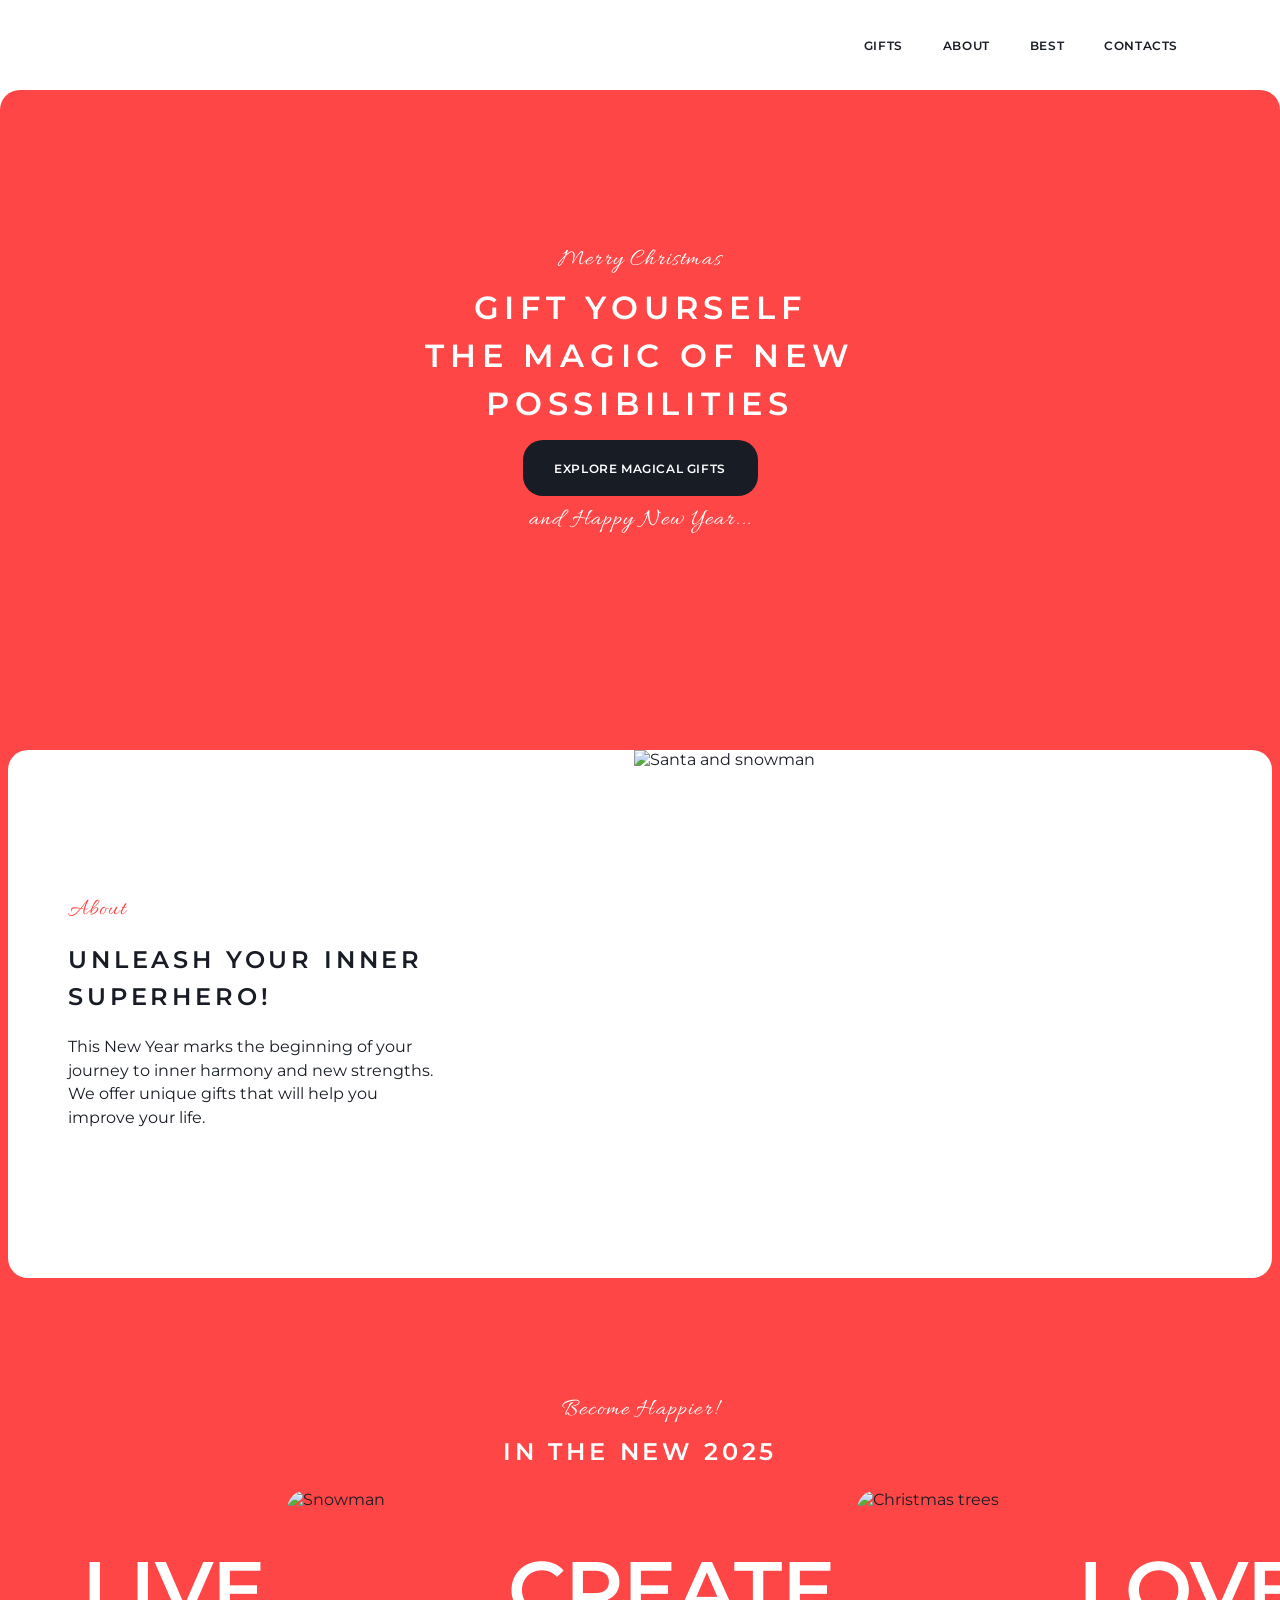
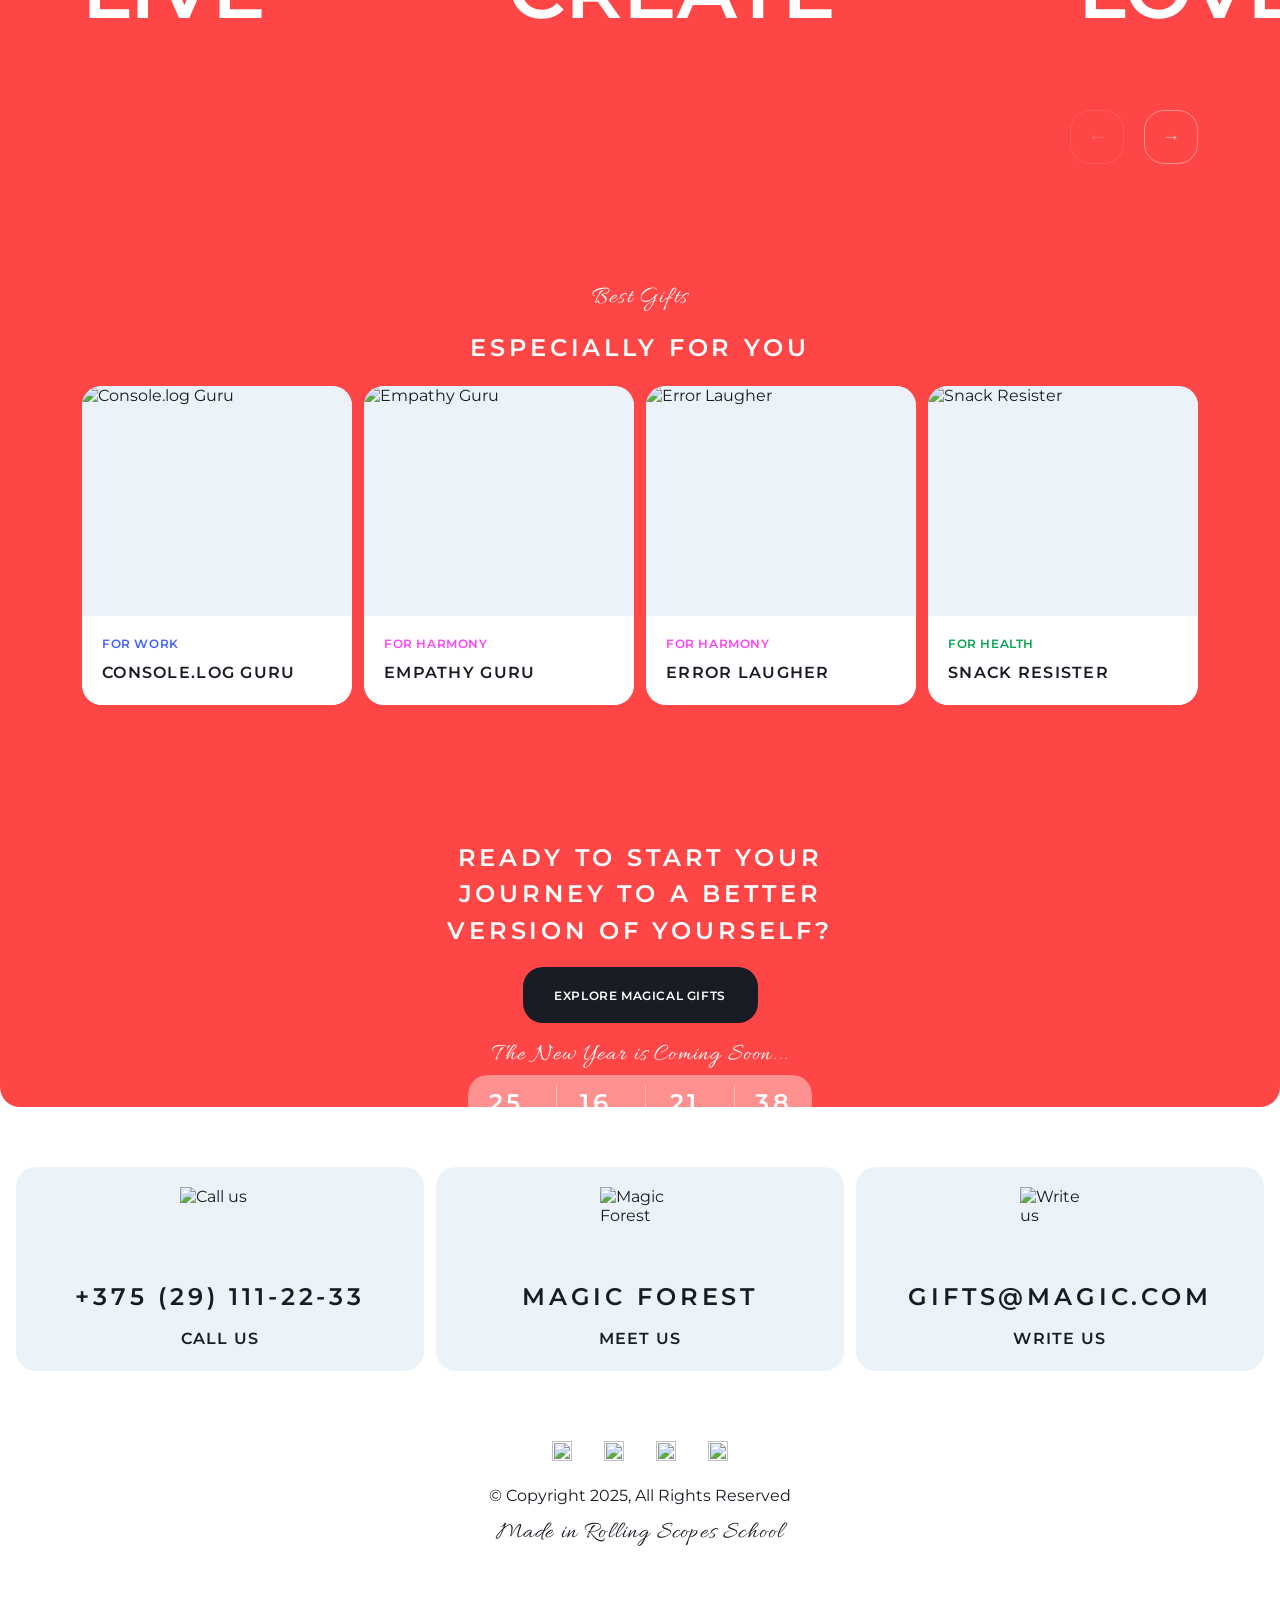
==== commit 1ea5bc92: "feat: add active navigation links and rounded sections for gifts page" ====
--- a/christmas-shop/index.html
+++ b/christmas-shop/index.html
@@ -330,6 +330,17 @@
         </div>
       </footer>
 
+      <!-- MODAL -->
+      <div class="modal-overlay" id="modalOverlay">
+        <div class="modal-card" id="modalCard">
+        <button class="modal-close" id="modalClose">
+        <img src="assets/icons/close.svg" alt="Close">
+        </button>
+        <div class="modal-content">
+        </div>
+        </div>
+      </div>
+
     </div>
     <!-- /.page-wrapper -->
     <script src="script.js"></script>
--- a/christmas-shop/style.css
+++ b/christmas-shop/style.css
@@ -64,8 +64,8 @@
 }
 
 .logo__icon {
-    width: 100px;
-    height: 100px;
+    width: 140px;
+    height: 140px;
 }
 
 .logo__icon img {
@@ -692,6 +692,7 @@
     background-position: center;
     background-size: cover;
     padding-bottom: 80px;
+    border-radius: 20px 20px 0 0;
 }
 
 .gifts-section__garland {
@@ -1340,4 +1341,150 @@
 }
 
 }
+}
+
+/* --- MODAL BASE --- */
+.modal-overlay {
+    position: fixed;
+    top: 0;
+    left: 0;
+    width: 100%;
+    height: 100%;
+    background: rgba(24, 28, 36, 0.8);
+    backdrop-filter: blur(8px);
+    display: none;
+    justify-content: center;
+    align-items: center;
+    z-index: 1000;
+    padding: 15px;
+}
+
+.modal-overlay.open {
+    display: flex;
+}
+
+.modal-card {
+    position: relative;
+    background: #ffffff;
+    border-radius: 20px;
+    width: 100%;
+    max-width: 400px;
+    padding: 32px; /* Internal padding for text */
+    animation: fadeIn 0.3s ease;
+    overflow: hidden; /* Important for the background breakout */
+}
+
+@keyframes fadeIn {
+    from { opacity: 0; transform: translateY(-20px); }
+    to { opacity: 1; transform: translateY(0); }
+}
+
+.modal-close {
+    position: absolute;
+    top: 12px;
+    right: 12px;
+    background: none;
+    border: none;
+    cursor: pointer;
+    z-index: 10;
+}
+
+/* --- MODAL IMAGE BREAKOUT (The background you asked for) --- */
+.modal-image-wrapper {
+    /* This makes the background fill the whole width of the modal card */
+    width: calc(100% + 64px); 
+    margin: -32px -32px 20px -32px;
+    height: 230px;
+    display: flex;
+    justify-content: center;
+    align-items: center;
+}
+
+/* Specific background colors for each category as per design */
+.modal-image-wrapper--work { background-color: #F1F3FF; }
+.modal-image-wrapper--health { background-color: #F0F9F4; }
+.modal-image-wrapper--harmony { background-color: #FFF1F5; }
+
+.modal-main-img {
+    height: 90%;
+    width: auto;
+    object-fit: contain;
+}
+
+/* --- MODAL TEXT CONTENT --- */
+.modal-text-content {
+    display: flex;
+    flex-direction: column;
+}
+
+.modal-title {
+    font-size: 24px;
+    line-height: 110%;
+    letter-spacing: 0.16em;
+    text-transform: uppercase;
+    margin: 8px 0;
+    color: #181C24;
+}
+
+.modal-description {
+    font-size: 16px;
+    line-height: 150%;
+    margin-bottom: 24px;
+    color: #181C24;
+}
+
+/* --- SNOWFLAKES (The icons you asked for) --- */
+.superpowers-title {
+    text-transform: uppercase;
+    font-weight: bold;
+    font-size: 14px;
+    margin-bottom: 12px;
+}
+
+.power-row {
+    display: flex;
+    align-items: center;
+    justify-content: space-between;
+    margin-bottom: 8px;
+}
+
+.power-name {
+    text-transform: capitalize;
+    flex-grow: 1;
+}
+
+.power-value {
+    margin-right: 15px;
+}
+
+.power-stars {
+    display: flex;
+    gap: 8px;
+}
+
+.snowflake-icon {
+    width: 16px;
+    height: 16px;
+    /* This magic filter turns the black SVG into the required red color #FF4646 */
+    filter: invert(41%) sepia(90%) saturate(3452%) hue-rotate(338deg) brightness(101%) contrast(101%);
+}
+
+.snowflake-icon--empty {
+    opacity: 0.1; /* Transparent snowflakes for the rating */
+}
+
+/* --- UTILS --- */
+body.no-scroll {
+    overflow: hidden;
+}
+
+/* Color for the active link */
+.nav__link.active {
+    color: #FF4646 !important; /* Forces the red color */
+}
+
+/* Hover effect so user knows it's clickable */
+.nav__link:hover {
+    color: #FF4646;
+    transition: color 0.3s ease;
 }
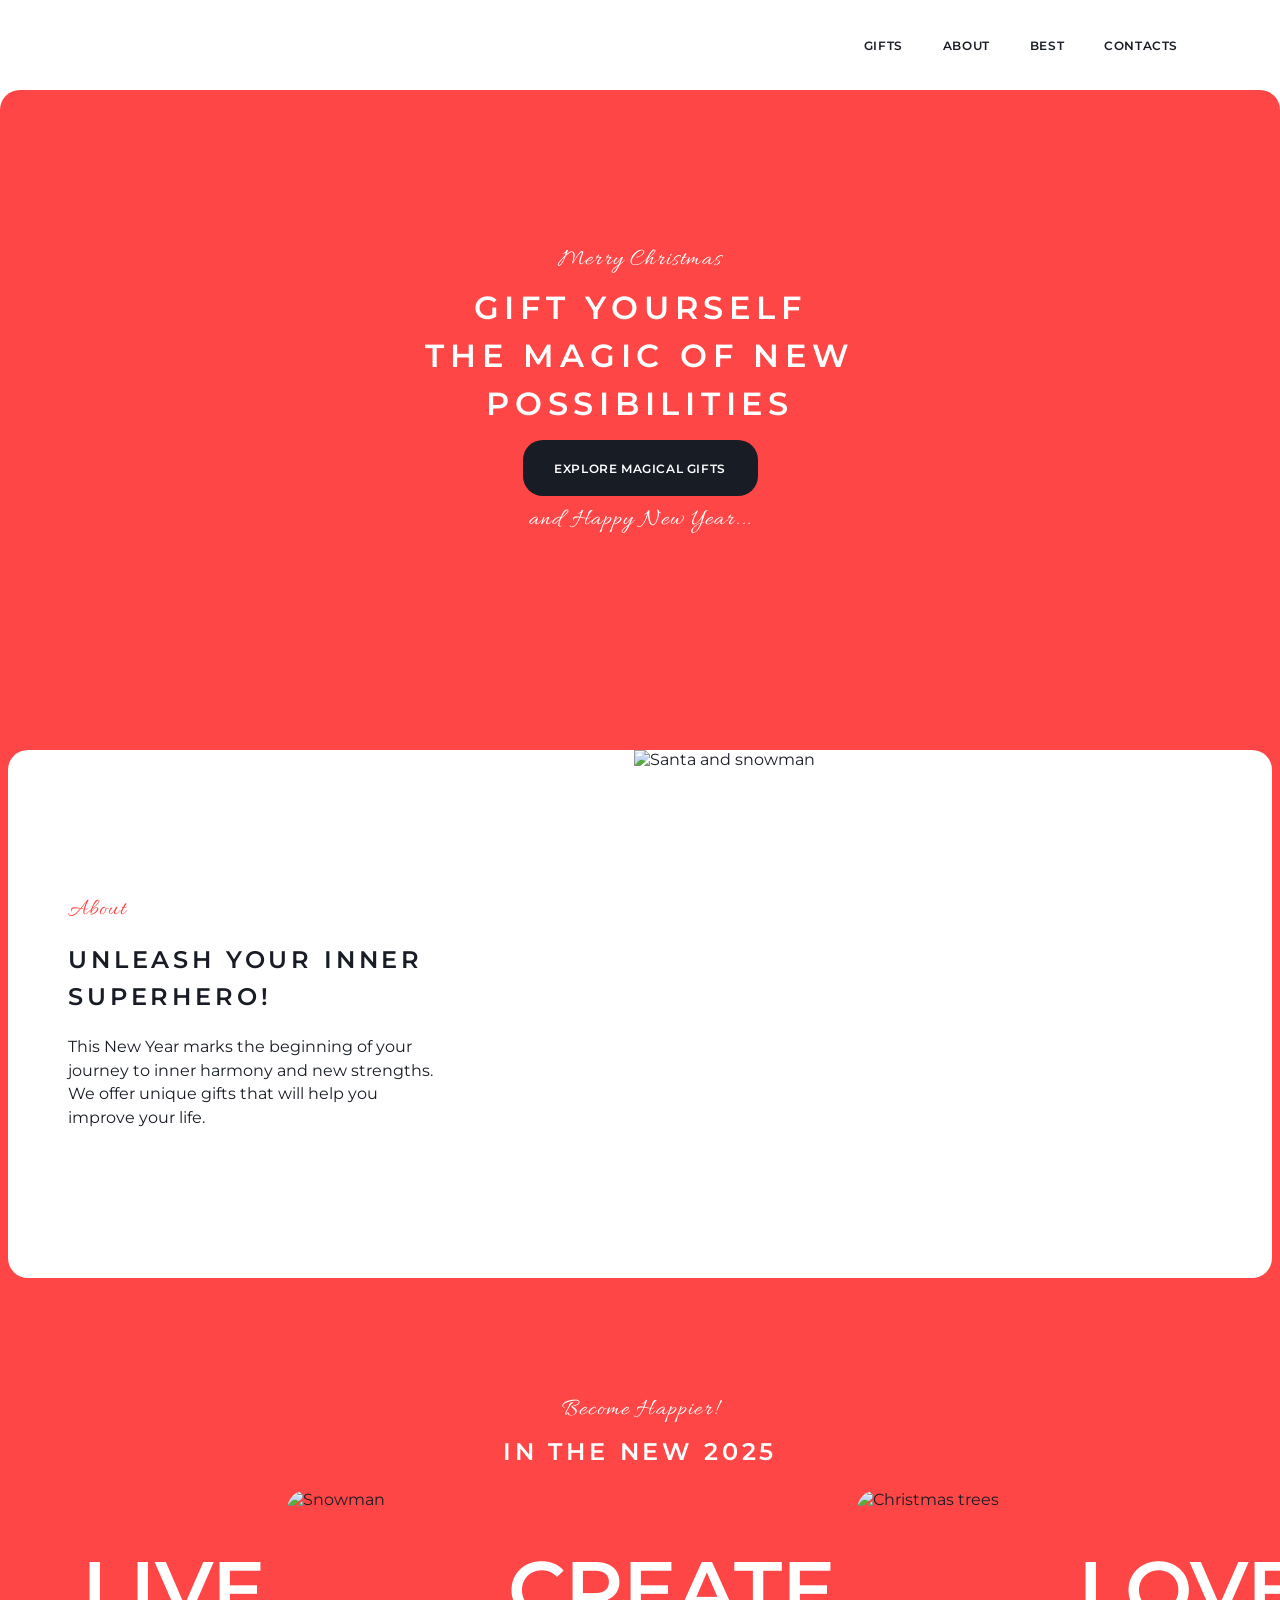
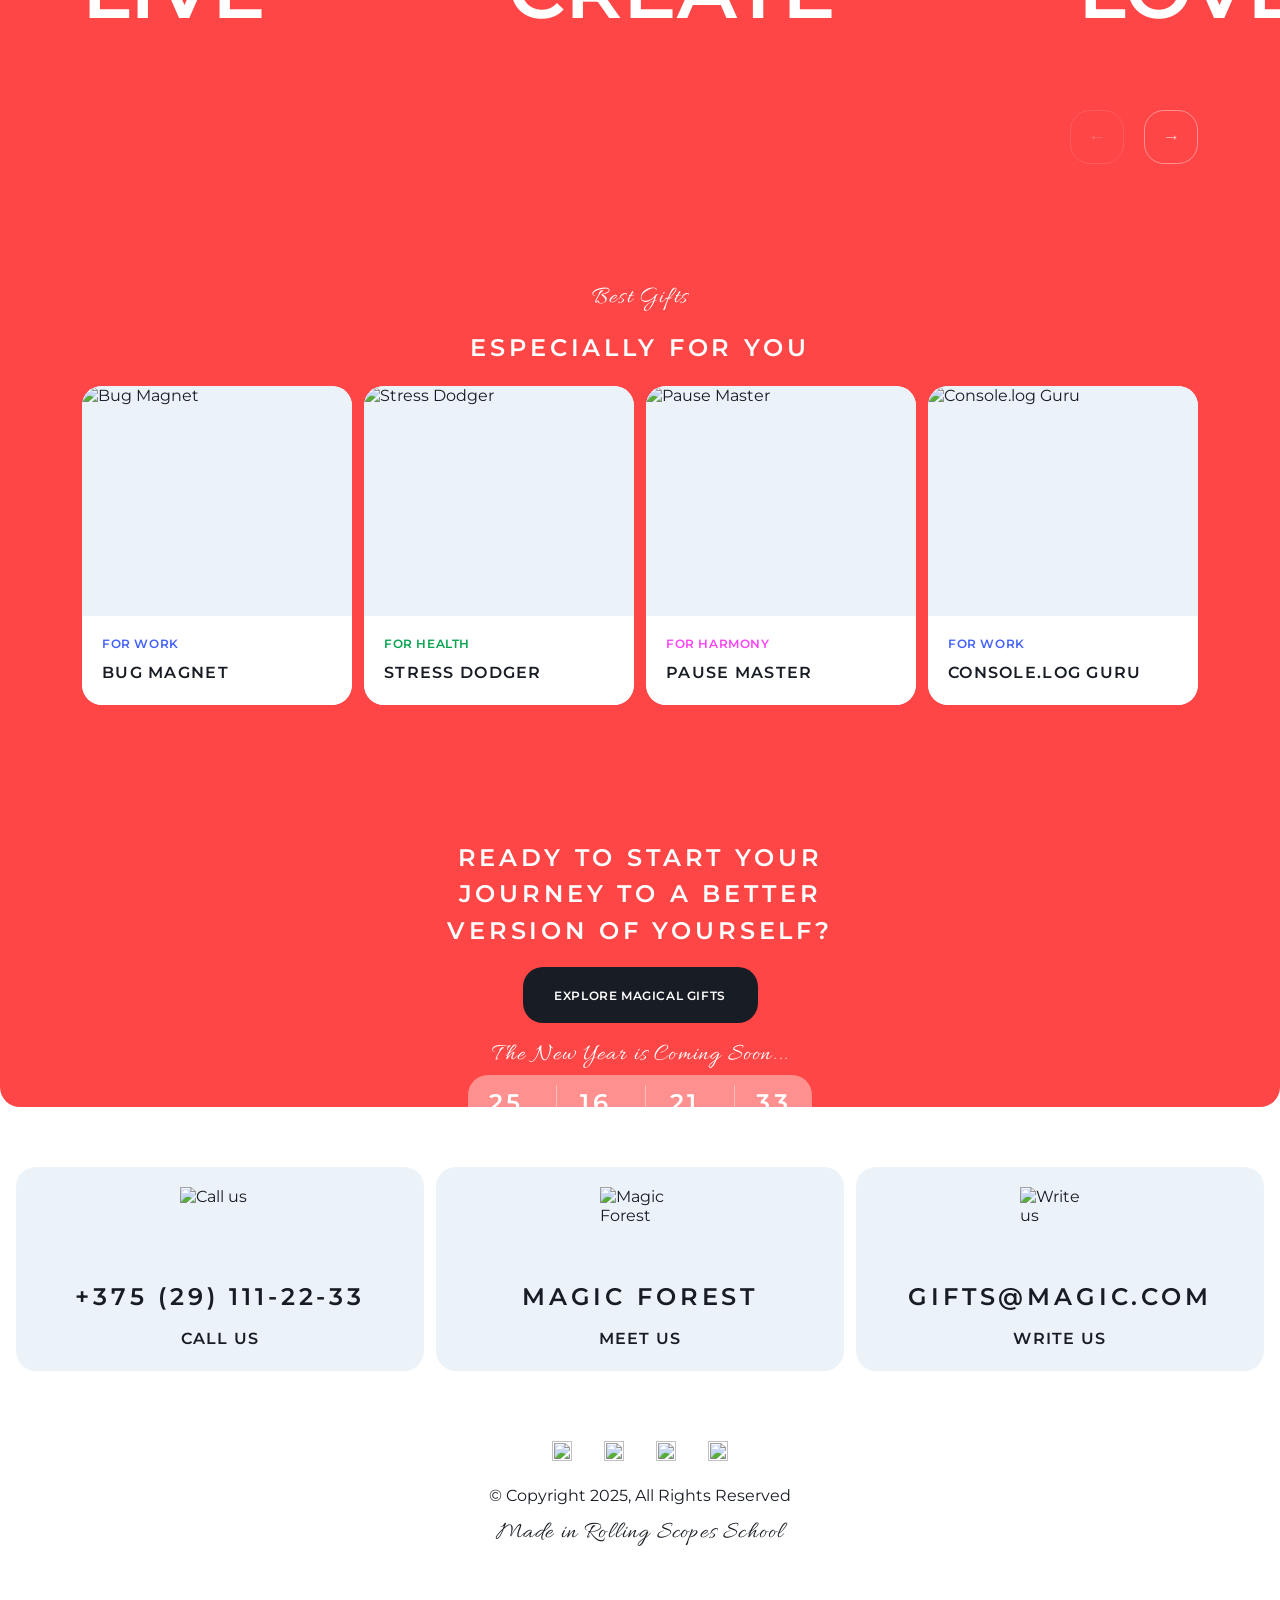
==== commit da479535: "fix: burger icon, smooth scroll, and back-to-top button logic" ====
--- a/christmas-shop/index.html
+++ b/christmas-shop/index.html
@@ -343,6 +343,7 @@
 
     </div>
     <!-- /.page-wrapper -->
+     <button class="back-to-top" id="backToTop" aria-label="Back to top">&#8593;</button>
     <script src="script.js"></script>
   </body>
 </html>
--- a/christmas-shop/style.css
+++ b/christmas-shop/style.css
@@ -726,22 +726,23 @@
 .gifts-tabs__btn {
     background-color: transparent;
     color: #ffffff;
-    border: 1px solid transparent;
+    border: none;
     padding: 10px 24px;
-    border-radius: 20px;
+    border-radius: 12px;
     font-family: 'Montserrat', sans-serif;
     font-weight: 600;
     font-size: 12px;
     letter-spacing: 0.05em;
     text-transform: uppercase;
     cursor: pointer;
-    transition: all 0.3s ease;
+    outline: none;
+    transition: background-color 0.3s ease, color 0.3s ease;
 }
 
 .gifts-tabs__btn:hover,
 .gifts-tabs__btn--active {
     background-color: rgba(255, 255, 255, 0.2);
-    border-color: rgba(255, 255, 255, 0.5);   
+    border: none;
     color: #ffffff; 
 }
 
@@ -761,27 +762,43 @@
 
 /* -- BACK TO TOP -- */
 .back-to-top {
+    display: none; 
     position: fixed;
-    bottom: 40px;
-    right: 40px;
+    bottom: 20px;
+    right: 20px;
     width: 40px;
     height: 40px;
     border-radius: 50%;
-    background-color: #ffffff;
-    border: 2px solid rgba(0, 0, 0, 0.1);
-    color: #181C24;
-    font-size: 16px;
-    display: none;
-    align-items: center;
-    justify-content: center;
+    z-index: 1000;
     cursor: pointer;
-    z-index: 300;
-    box-shadow: 0 4px 16px rgba(0, 0, 0, 0.12);
+    align-items: center;
+    justify-content: center;
+    
+    background-color: #ffffff !important;
+    border: 1px solid #FF4646 !important;
+    color: #FF4646 !important;
     transition: background-color 0.3s, color 0.3s;
 }
 
-.back-to-top.visible {
-    display: flex;
+@media (hover: hover) {
+    .back-to-top:hover {
+        background-color: #FF4646 !important;
+        color: #ffffff !important;
+    }
+}
+
+.back-to-top:focus, 
+.back-to-top:active,
+.back-to-top:focus-visible {
+    background-color: #ffffff !important;
+    color: #FF4646 !important;
+    outline: none; 
+}
+
+@media (min-width: 769px) {
+    .back-to-top {
+        display: none !important;
+    }
 }
 
 /* -- BURGER MENU -- */
@@ -797,6 +814,8 @@
     align-items: center;
     gap: 8px;   
     padding: 0;
+    position: relative;
+    z-index: 101;
 }
 
 .burger-btn__line {
@@ -813,10 +832,6 @@
 }
 
 .burger-btn.open .burger-btn__line:nth-child(2) {
-    opacity: 0;
-}
-
-.burger-btn.open .burger-btn__line:nth-child(3) {
     transform: translateY(-5px) rotate(-45deg);
 }
 
